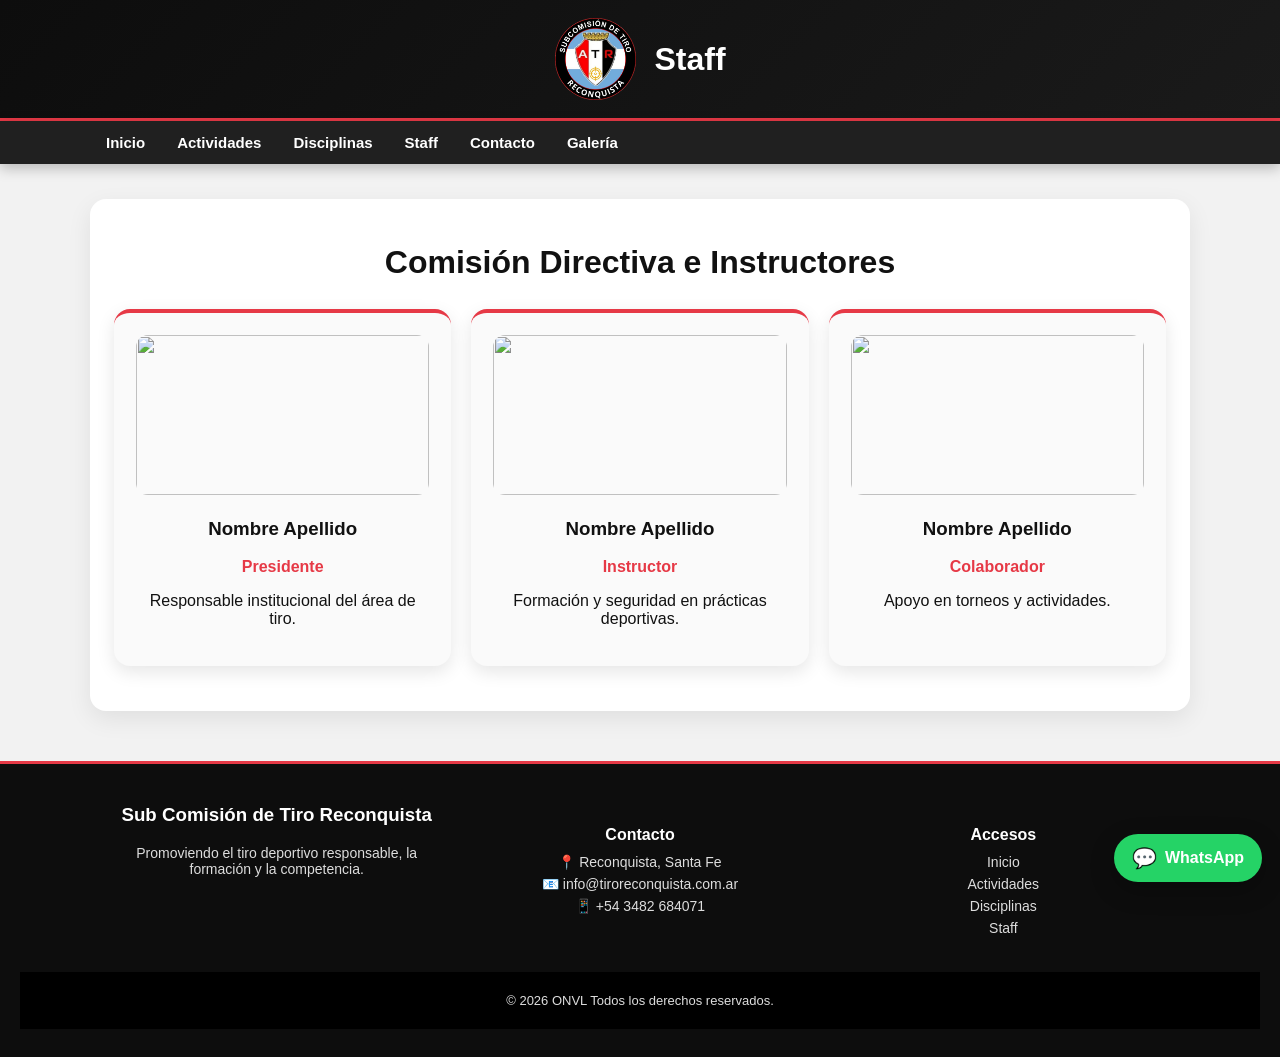
==== staff.html @ 41940e11 "Sitio institucional Tiro Reconquista" ====
<!DOCTYPE html>
<html lang="es">
<head>
  <meta charset="UTF-8">
  <title>Staff</title>
  <link rel="stylesheet" href="styles.css">
  <link rel="icon" href="/favicon.ico">
</head>

<body>

<header class="site-header">
  <div class="header-inner">
    <img src="img/logo.png" class="site-logo">
    <h1>Staff</h1>
  </div>
</header>

<nav class="main-nav">
  <div class="nav-container">
    <div class="nav-toggle" onclick="toggleMenu()">☰</div>

    <div class="nav-links" id="navLinks">
      <a href="index.html#inicio">Inicio</a>
      <a href="index.html#actividades">Actividades</a>
      <a href="disciplinas.html">Disciplinas</a>
      <a href="staff.html">Staff</a>
      <a href="index.html#contacto">Contacto</a>
      <a href="index.html#galeria">Galería</a>
    </div>
  </div>
</nav>

<section class="section">
  <h2>Comisión Directiva e Instructores</h2>

  <div class="cards-grid">

    <div class="card">
      <img src="img/staff1.jpg" class="staff-img">
      <h3>Nombre Apellido</h3>
      <p class="role">Presidente</p>
      <p>Responsable institucional del área de tiro.</p>
    </div>

    <div class="card">
      <img src="img/staff2.jpg" class="staff-img">
      <h3>Nombre Apellido</h3>
      <p class="role">Instructor</p>
      <p>Formación y seguridad en prácticas deportivas.</p>
    </div>

    <div class="card">
      <img src="img/staff3.jpg" class="staff-img">
      <h3>Nombre Apellido</h3>
      <p class="role">Colaborador</p>
      <p>Apoyo en torneos y actividades.</p>
    </div>

  </div>
</section>

<div id="footer"></div>
<script>
function toggleMenu() {
  const nav = document.getElementById("navLinks");
  nav.classList.toggle("active");
}
fetch("footer.html")
    .then(response => response.text())
    .then(html => {
      document.getElementById("footer").innerHTML = html;
    })
    .catch(error => {
      console.error("No se pudo cargar el footer:", error);
    });
</script>
    <a
        href="https://wa.me/543482684071?text=Hola,%20quiero%20información%20sobre%20el%20Tiro%20Reconquista"
        class="whatsapp-float"
        target="_blank"
        aria-label="Escribir por WhatsApp"
        >
        <span>WhatsApp</span>
    </a>
</body>
</html>
---- styles.css ----
/* =========================
   RESET / BASE
========================= */
* {
  box-sizing: border-box;
  scroll-behavior: smooth;
}

body {
  margin: 0;
  font-family: Arial, Helvetica, sans-serif;
  color: #111;
  background: #f2f2f2;
}

img {
  max-width: 100%;
}

a {
  color: inherit;
}

/* =========================
   HEADER / NAV
========================= */
.site-header {
  background: linear-gradient(135deg, #0d0d0d, #1a1a1a);
  color: white;
  padding: 18px 20px;
  border-bottom: 3px solid #e63946;
}

.header-inner {
  max-width: 1100px;
  margin: 0 auto;
  display: flex;
  align-items: center;
  justify-content: center;
  gap: 18px;
}

.site-logo {
  width: 82px;
  height: 82px;
  object-fit: contain;
}

.header-text h1 {
  margin: 0;
  font-size: 34px;
  letter-spacing: 1px;
}

.header-text p {
  margin: 6px 0 0;
  font-size: 16px;
  color: #ddd;
}

.main-nav {
  background: #202020;
  padding: 13px 12px;
  text-align: center;
  position: sticky;
  top: 0;
  z-index: 100;
  box-shadow: 0 4px 14px rgba(0,0,0,0.25);
}

.main-nav a {
  color: white;
  margin: 0 16px;
  text-decoration: none;
  font-weight: bold;
  font-size: 15px;
  position: relative;
}

.main-nav a::after {
  content: "";
  width: 0;
  height: 2px;
  background: #e63946;
  position: absolute;
  left: 0;
  bottom: -6px;
  transition: width 0.2s ease;
}

.main-nav a:hover::after {
  width: 100%;
}

/* =========================
   HERO / HOME
========================= */
.hero {
  min-height: 430px;
  background:
    linear-gradient(rgba(0, 0, 0, 0.62), rgba(0, 0, 0, 0.62)),
    url("img/torre.jpg") center top / cover no-repeat;
  color: white;
  display: flex;
  align-items: center;
  justify-content: center;
  text-align: center;
  padding: 40px 20px;
}

.hero h2 {
  font-size: 46px;
  margin: 0 0 12px;
  text-shadow: 0 3px 8px rgba(0,0,0,0.7);
}

.hero p {
  font-size: 21px;
  margin: 0 0 28px;
  text-shadow: 0 2px 6px rgba(0,0,0,0.7);
}

/* =========================
   BUTTONS
========================= */
.btn {
  display: inline-block;
  background: #e63946;
  color: white;
  padding: 13px 24px;
  border-radius: 8px;
  text-decoration: none;
  font-weight: bold;
  border: none;
  cursor: pointer;
}

.btn:hover {
  background: #c92f3b;
}

/* =========================
   SECTIONS
========================= */
.section {
  max-width: 1100px;
  margin: 35px auto;
  padding: 45px 24px;
  background: white;
  border-radius: 16px;
  text-align: center;
  box-shadow: 0 8px 24px rgba(0,0,0,0.08);
}

.section h2 {
  font-size: 32px;
  margin-top: 0;
}

.section-subtitle {
  color: #555;
  margin-bottom: 28px;
}

/* =========================
   SAFETY BANNER
========================= */
.banner {
  background: #151515;
  color: white;
  padding: 42px 20px;
  text-align: center;
  border-top: 4px solid #e63946;
  border-bottom: 4px solid #e63946;
}

.banner h2 {
  margin: 0 0 16px;
  font-size: 28px;
}

.banner p {
  max-width: 900px;
  margin: 0 auto;
  font-size: 18px;
  line-height: 1.7;
  color: #e6e6e6;
}

.banner strong {
  color: #ff4d5a;
}

/* =========================
   AGENDA / ACTIVIDADES
========================= */
.agenda-group {
  margin-top: 35px;
}

.agenda-title {
  font-size: 24px;
  margin-bottom: 18px;
}

.agenda-card {
  display: grid;
  grid-template-columns: 90px 170px 1fr;
  align-items: center;
  gap: 18px;
  max-width: 850px;
  margin: 0 auto 18px;
  padding: 16px;
  background: white;
  border-radius: 16px;
  text-align: left;
  cursor: pointer;
  border: 1px solid #eee;
  box-shadow: 0 8px 22px rgba(0,0,0,0.12);
  transition: transform 0.2s ease, box-shadow 0.2s ease;
}

.agenda-card:hover {
  transform: translateY(-3px);
  box-shadow: 0 12px 28px rgba(0,0,0,0.18);
}

.agenda-card.upcoming {
  border-left: 6px solid #198754;
}

.agenda-card.done {
  border-left: 6px solid #222;
}

.agenda-date {
  background: #111;
  color: white;
  border-radius: 14px;
  padding: 14px 8px;
  text-align: center;
}

.agenda-date span {
  display: block;
  font-size: 28px;
  font-weight: bold;
  line-height: 1;
}

.agenda-date small {
  display: block;
  margin-top: 6px;
  font-size: 13px;
  letter-spacing: 1px;
}

.agenda-card img {
  width: 170px;
  height: 120px;
  object-fit: cover;
  border-radius: 12px;
  background: #111;
}

.agenda-card.upcoming img {
  object-fit: contain;
}

.agenda-content h3 {
  margin: 10px 0 8px;
  font-size: 22px;
}

.agenda-content p {
  margin: 0;
  color: #555;
}

.event-badge {
  display: inline-block;
  background: #198754;
  color: white;
  padding: 5px 10px;
  border-radius: 999px;
  font-size: 13px;
  font-weight: bold;
}

.event-badge.done {
  background: #222;
}

.activity-detail {
  display: none;
  margin: 25px auto 0;
  padding: 25px;
  max-width: 900px;
  background: #fafafa;
  border-radius: 14px;
  border: 1px solid #eee;
}

.mini-gallery {
  display: grid;
  grid-template-columns: repeat(auto-fit, minmax(120px, 1fr));
  gap: 12px;
  margin-top: 18px;
}

.mini-gallery img {
  width: 100%;
  height: 110px;
  object-fit: cover;
  border-radius: 10px;
  cursor: pointer;
  transition: transform 0.2s ease;
}

.mini-gallery img:hover {
  transform: scale(1.04);
}

/* =========================
   CARDS / PÁGINAS INTERNAS
========================= */
.cards-grid {
  display: grid;
  grid-template-columns: repeat(auto-fit, minmax(220px, 1fr));
  gap: 20px;
  margin-top: 28px;
}

.card,
.info-card {
  background: #fafafa;
  border-radius: 16px;
  padding: 22px;
  text-align: center;
  box-shadow: 0 6px 18px rgba(0,0,0,0.10);
  border-top: 4px solid #e63946;
}

.card img,
.info-card img {
  width: 100%;
  height: 160px;
  object-fit: cover;
  border-radius: 12px;
}

.staff-img,
.staff-card img {
  width: 120px;
  height: 120px;
  border-radius: 50%;
  object-fit: cover;
}

.role,
.staff-role {
  color: #e63946;
  font-weight: bold;
}

/* =========================
   CONTACTO / MAPA
========================= */
.contact-box {
  font-size: 18px;
  line-height: 1.7;
}

.map-box {
  margin-top: 30px;
  overflow: hidden;
  border-radius: 14px;
  box-shadow: 0 6px 18px rgba(0,0,0,0.16);
}

/* =========================
   GALERÍA PRO
========================= */
.gallery-grid {
  display: grid;
  grid-template-columns: repeat(auto-fit, minmax(160px, 1fr));
  gap: 14px;
  margin-top: 28px;
}

.gallery-item {
  position: relative;
  overflow: hidden;
  border-radius: 16px;
  cursor: pointer;
  aspect-ratio: 1 / 1;
  box-shadow: 0 8px 20px rgba(0,0,0,0.18);
}

.gallery-item img {
  width: 100%;
  height: 100%;
  object-fit: cover;
  transition: transform 0.25s ease, filter 0.25s ease;
  user-select: none;
  -webkit-user-drag: none;
}

.gallery-item:hover img {
  transform: scale(1.08);
  filter: brightness(0.75);
}

.gallery-item::after {
  content: "Ver foto";
  position: absolute;
  inset: 0;
  display: grid;
  place-items: center;
  color: white;
  font-weight: bold;
  opacity: 0;
  transition: opacity 0.25s ease;
}

.gallery-item:hover::after {
  opacity: 1;
}

/* =========================
   MODAL / LIGHTBOX
========================= */
.image-modal {
  display: none;
  position: fixed;
  z-index: 9999;
  inset: 0;
  background: rgba(0,0,0,0.92);
  align-items: center;
  justify-content: center;
  padding: 20px;
}

.image-modal img {
  max-width: 92vw;
  max-height: 88vh;
  width: auto;
  height: auto;
  object-fit: contain;
  border-radius: 10px;
  box-shadow: 0 10px 35px rgba(0,0,0,0.6);
  user-select: none;
  -webkit-user-drag: none;
}

.modal-close {
  position: fixed;
  top: 20px;
  right: 28px;
  color: white;
  font-size: 42px;
  cursor: pointer;
  z-index: 10000;
}

.modal-btn {
  position: fixed;
  top: 50%;
  transform: translateY(-50%);
  background: rgba(255,255,255,0.18);
  color: white;
  border: none;
  font-size: 42px;
  padding: 10px 18px;
  cursor: pointer;
  border-radius: 8px;
  z-index: 10000;
}

.modal-btn.prev {
  left: 24px;
}

.modal-btn.next {
  right: 24px;
}

.modal-btn:hover {
  background: rgba(255,255,255,0.28);
}

/* =========================
   FOOTER
========================= */
footer {
  background: #111;
  color: white;
  text-align: center;
  padding: 28px 20px;
  margin-top: 40px;
  border-top: 4px solid #e63946;
}

footer p {
  margin: 6px 0;
  color: #ddd;
}

/* =========================
   RESPONSIVE
========================= */
@media (max-width: 700px) {
  .header-inner {
    flex-direction: column;
    text-align: center;
    gap: 10px;
  }

  .site-logo {
    width: 70px;
    height: 70px;
  }

  .header-text h1 {
    font-size: 24px;
  }

  .header-text p {
    font-size: 14px;
  }

  .main-nav a {
    display: inline-block;
    margin: 7px 9px;
  }

  .hero {
    min-height: 380px;
  }

  .hero h2 {
    font-size: 34px;
  }

  .hero p {
    font-size: 17px;
  }

  .banner h2 {
    font-size: 24px;
  }

  .banner p {
    font-size: 16px;
  }

  .section {
    margin: 20px 12px;
    padding: 32px 18px;
  }

  .agenda-card {
    grid-template-columns: 1fr;
    text-align: center;
  }

  .agenda-date {
    max-width: 120px;
    margin: 0 auto;
  }

  .agenda-card img {
    width: 100%;
    height: 220px;
  }

  .gallery-grid {
    grid-template-columns: repeat(2, 1fr);
    gap: 10px;
  }

  .image-modal {
    padding: 12px;
  }

  .image-modal img {
    max-width: 96vw;
    max-height: 82vh;
  }

  .modal-close {
    top: 12px;
    right: 18px;
    font-size: 38px;
  }

  .modal-btn {
    font-size: 34px;
    padding: 8px 12px;
  }

  .modal-btn.prev {
    left: 8px;
  }

  .modal-btn.next {
    right: 8px;
  }
}

.nav-container {
  max-width: 1100px;
  margin: 0 auto;
  display: flex;
  justify-content: space-between;
  align-items: center;
}

.nav-toggle {
  display: none;
  font-size: 28px;
  color: white;
  cursor: pointer;
}

.nav-links {
  display: flex;
  justify-content: center;
  flex-wrap: wrap;
}

/* MOBILE */
@media (max-width: 700px) {

  .nav-toggle {
    display: block;
  }

  .nav-links {
    display: none;
    flex-direction: column;
    background: #202020;
    width: 100%;
    margin-top: 10px;
    border-radius: 10px;
    overflow: hidden;
  }

  .nav-links a {
    padding: 12px;
    border-top: 1px solid #333;
  }

  .nav-links.active {
    display: flex;
  }
}
/* ANIMACIONES SCROLL */
.fade-in {
  opacity: 0;
  transform: translateY(30px);
  transition: all 0.6s ease;
}

.fade-in.visible {
  opacity: 1;
  transform: translateY(0);
}

.about-grid {
  display: grid;
  grid-template-columns: repeat(auto-fit, minmax(220px, 1fr));
  gap: 20px;
  margin-top: 30px;
}

.about-item {
  background: #fafafa;
  border-radius: 14px;
  padding: 20px;
  text-align: center;
  box-shadow: 0 6px 18px rgba(0,0,0,0.1);
  border-top: 4px solid #e63946;
  transition: transform 0.2s ease;
}

.about-item:hover {
  transform: translateY(-4px);
}

.about-item h3 {
  margin-top: 0;
  font-size: 20px;
}

/* FOOTER PRO */
.footer-pro {
  background: #0d0d0d;
  color: #ddd;
  padding-top: 40px;
  margin-top: 50px;
  border-top: 3px solid #e63946;
}

.footer-container {
  max-width: 1100px;
  margin: auto;
  display: grid;
  grid-template-columns: repeat(auto-fit, minmax(220px, 1fr));
  gap: 30px;
  padding: 0 20px 30px;
}

.footer-col h3 {
  margin-top: 0;
  color: white;
}

.footer-col h4 {
  margin-bottom: 10px;
  color: white;
}

.footer-col p {
  margin: 6px 0;
  font-size: 14px;
}

.footer-col a {
  color: #ddd;
  text-decoration: none;
  transition: color 0.2s ease;
}

.footer-col a:hover {
  color: #e63946;
}

.footer-bottom {
  text-align: center;
  padding: 15px;
  background: #000;
  font-size: 13px;
  color: #aaa;
}

/* WHATSAPP FLOAT */
.whatsapp-float {
  position: fixed;
  right: 18px;
  bottom: 18px;
  z-index: 9999;
  background: #25d366;
  color: white;
  padding: 12px 18px;
  border-radius: 999px;
  text-decoration: none;
  font-weight: bold;
  font-size: 16px;
  box-shadow: 0 8px 24px rgba(0,0,0,0.28);
  display: flex;
  align-items: center;
  gap: 8px;
}

.whatsapp-float::before {
  content: "💬";
  font-size: 20px;
}

.whatsapp-float:hover {
  background: #1ebe5d;
  transform: translateY(-2px);
}

@media (max-width: 700px) {
  .whatsapp-float {
    right: 14px;
    bottom: 14px;
    padding: 11px 15px;
    font-size: 14px;
  }
}
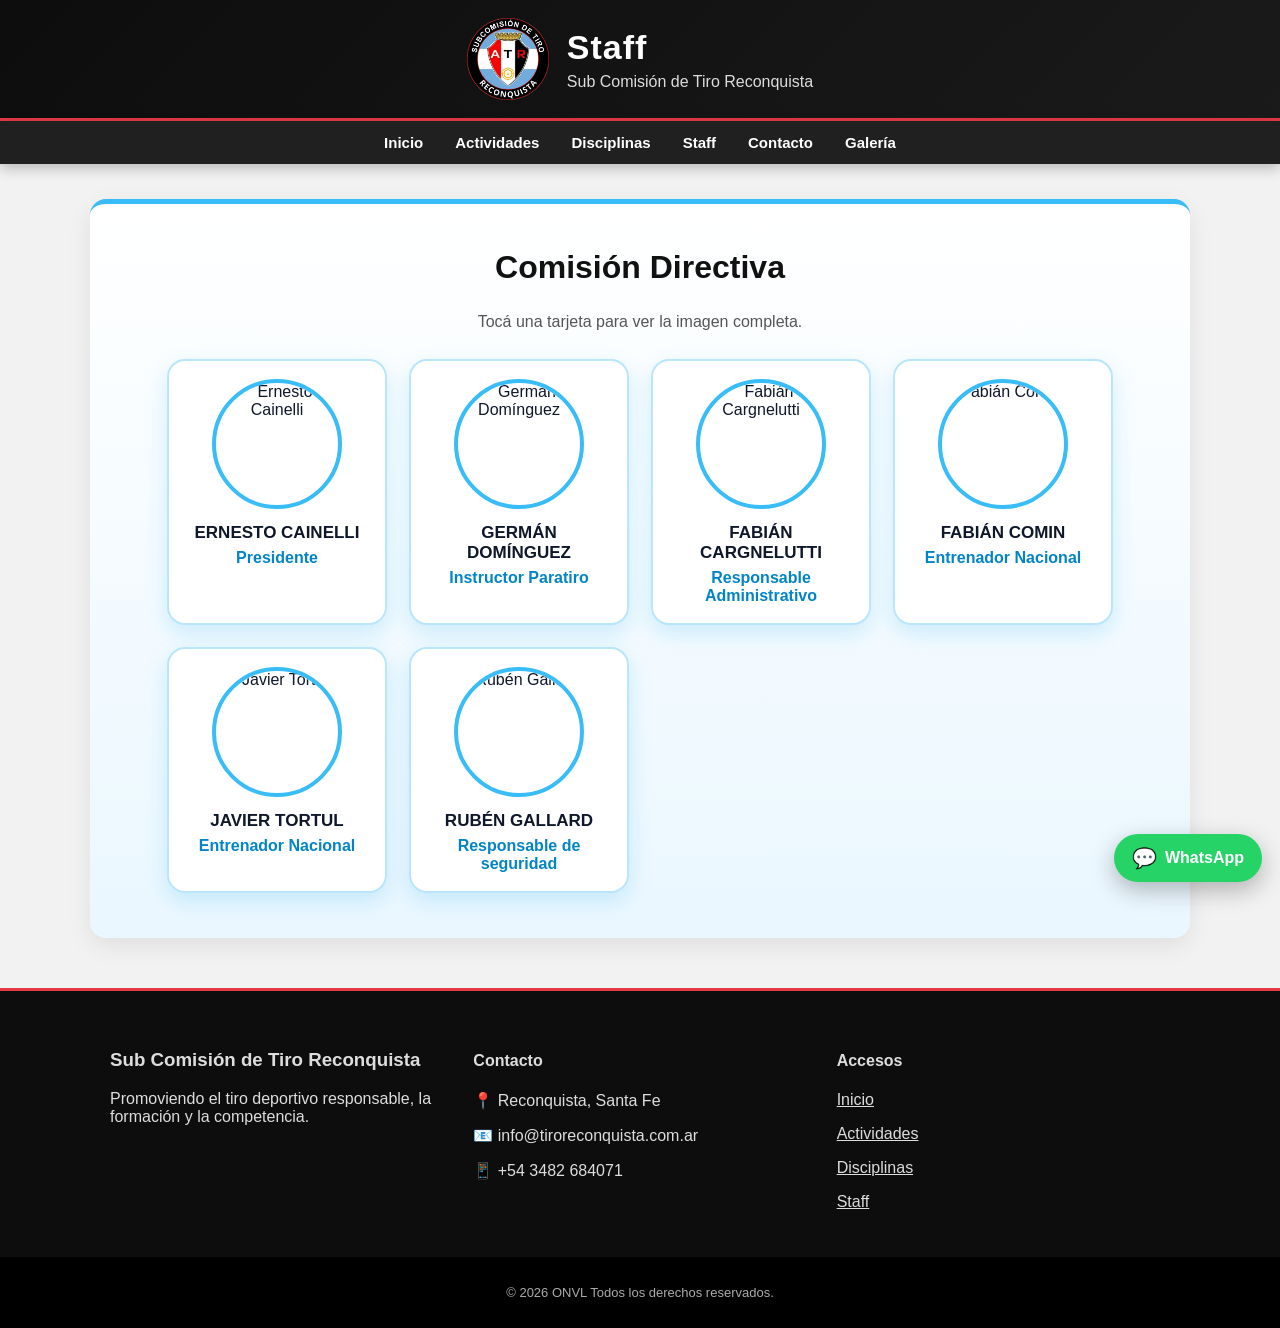
==== commit 87d9a47d: "agregado el staff" ====
--- a/staff.html
+++ b/staff.html
@@ -2,17 +2,24 @@
 <html lang="es">
 <head>
   <meta charset="UTF-8">
-  <title>Staff</title>
+  <meta name="viewport" content="width=device-width, initial-scale=1.0">
+
+  <title>Staff | Tiro Reconquista</title>
+
   <link rel="stylesheet" href="styles.css">
-  <link rel="icon" href="/favicon.ico">
+  <link rel="icon" href="favicon.ico">
 </head>
 
 <body>
 
 <header class="site-header">
   <div class="header-inner">
-    <img src="img/logo.png" class="site-logo">
-    <h1>Staff</h1>
+    <img src="img/logo.png" alt="Logo Sub Comisión de Tiro Reconquista" class="site-logo">
+
+    <div class="header-text">
+      <h1>Staff</h1>
+      <p>Sub Comisión de Tiro Reconquista</p>
+    </div>
   </div>
 </header>
 
@@ -22,7 +29,7 @@
 
     <div class="nav-links" id="navLinks">
       <a href="index.html#inicio">Inicio</a>
-      <a href="index.html#actividades">Actividades</a>
+      <a href="actividades.html">Actividades</a>
       <a href="disciplinas.html">Disciplinas</a>
       <a href="staff.html">Staff</a>
       <a href="index.html#contacto">Contacto</a>
@@ -31,42 +38,135 @@
   </div>
 </nav>
 
-<section class="section">
-  <h2>Comisión Directiva e Instructores</h2>
+<section class="section fade-in staff-section">
+  <h2>Comisión Directiva</h2>
 
-  <div class="cards-grid">
+  <p class="section-subtitle">
+    Tocá una tarjeta para ver la imagen completa.
+  </p>
 
-    <div class="card">
-      <img src="img/staff1.jpg" class="staff-img">
-      <h3>Nombre Apellido</h3>
+  <div class="staff-grid">
+
+    <div class="staff-person-card" onclick="openModal(staffImages, 0)">
+      <img src="img/comision/ernestocainelli.png" alt="Ernesto Cainelli">
+      <h3>ERNESTO CAINELLI</h3>
       <p class="role">Presidente</p>
-      <p>Responsable institucional del área de tiro.</p>
     </div>
 
-    <div class="card">
-      <img src="img/staff2.jpg" class="staff-img">
-      <h3>Nombre Apellido</h3>
-      <p class="role">Instructor</p>
-      <p>Formación y seguridad en prácticas deportivas.</p>
+    <div class="staff-person-card" onclick="openModal(staffImages, 1)">
+      <img src="img/comision/dominguezgermanc.png" alt="Germán Domínguez">
+      <h3>GERMÁN DOMÍNGUEZ</h3>
+      <p class="role">Instructor Paratiro</p>
     </div>
 
-    <div class="card">
-      <img src="img/staff3.jpg" class="staff-img">
-      <h3>Nombre Apellido</h3>
-      <p class="role">Colaborador</p>
-      <p>Apoyo en torneos y actividades.</p>
+    <div class="staff-person-card" onclick="openModal(staffImages, 2)">
+      <img src="img/comision/fabiancargnelutti.png" alt="Fabián Cargnelutti">
+      <h3>FABIÁN CARGNELUTTI</h3>
+      <p class="role">Responsable Administrativo</p>
+    </div>
+
+    <div class="staff-person-card" onclick="openModal(staffImages, 3)">
+      <img src="img/comision/fabiancominc.png" alt="Fabián Comin">
+      <h3>FABIÁN COMIN</h3>
+      <p class="role">Entrenador Nacional</p>
+    </div>
+
+    <div class="staff-person-card" onclick="openModal(staffImages, 4)">
+      <img src="img/comision/javiertortul.png" alt="Javier Tortul">
+      <h3>JAVIER TORTUL</h3>
+      <p class="role">Entrenador Nacional</p>
+    </div>
+
+    <div class="staff-person-card" onclick="openModal(staffImages, 5)">
+      <img src="img/comision/rubengallard.png" alt="Rubén Gallard">
+      <h3>RUBÉN GALLARD</h3>
+      <p class="role">Responsable de seguridad</p>
     </div>
 
   </div>
 </section>
 
+<div id="imageModal" class="image-modal">
+  <span class="modal-close" onclick="closeModal()">&times;</span>
+  <button class="modal-btn prev" onclick="changeModalImage(-1)">‹</button>
+  <img id="modalImage" alt="Imagen ampliada">
+  <button class="modal-btn next" onclick="changeModalImage(1)">›</button>
+</div>
+
 <div id="footer"></div>
+
+<a
+  href="https://wa.me/543482684071?text=Hola,%20quiero%20información%20sobre%20el%20Tiro%20Reconquista"
+  class="whatsapp-float"
+  target="_blank"
+  aria-label="Escribir por WhatsApp"
+>
+  <span>WhatsApp</span>
+</a>
+
 <script>
-function toggleMenu() {
-  const nav = document.getElementById("navLinks");
-  nav.classList.toggle("active");
-}
-fetch("footer.html")
+  const staffImages = [
+    "img/comision/ernestocainelli.png",
+    "img/comision/dominguezgermanc.png",
+    "img/comision/fabiancargnelutti.png",
+    "img/comision/fabiancominc.png",
+    "img/comision/javiertortul.png",
+    "img/comision/rubengallard.png"
+  ];
+
+  let activeImages = [];
+  let currentImageIndex = 0;
+
+  function toggleMenu() {
+    document.getElementById("navLinks").classList.toggle("active");
+  }
+
+  function openModal(images, index) {
+    activeImages = images;
+    currentImageIndex = index;
+
+    const modal = document.getElementById("imageModal");
+    const modalImage = document.getElementById("modalImage");
+
+    modalImage.src = activeImages[currentImageIndex];
+    modal.style.display = "flex";
+  }
+
+  function closeModal() {
+    document.getElementById("imageModal").style.display = "none";
+  }
+
+  function changeModalImage(direction) {
+    currentImageIndex += direction;
+
+    if (currentImageIndex < 0) {
+      currentImageIndex = activeImages.length - 1;
+    }
+
+    if (currentImageIndex >= activeImages.length) {
+      currentImageIndex = 0;
+    }
+
+    document.getElementById("modalImage").src = activeImages[currentImageIndex];
+  }
+
+  document.addEventListener("keydown", function(event) {
+    const modal = document.getElementById("imageModal");
+
+    if (modal.style.display === "flex") {
+      if (event.key === "Escape") closeModal();
+      if (event.key === "ArrowLeft") changeModalImage(-1);
+      if (event.key === "ArrowRight") changeModalImage(1);
+    }
+  });
+
+  document.getElementById("imageModal").addEventListener("click", function(event) {
+    if (event.target.id === "imageModal") {
+      closeModal();
+    }
+  });
+
+  fetch("footer.html")
     .then(response => response.text())
     .then(html => {
       document.getElementById("footer").innerHTML = html;
@@ -75,13 +175,6 @@
       console.error("No se pudo cargar el footer:", error);
     });
 </script>
-    <a
-        href="https://wa.me/543482684071?text=Hola,%20quiero%20información%20sobre%20el%20Tiro%20Reconquista"
-        class="whatsapp-float"
-        target="_blank"
-        aria-label="Escribir por WhatsApp"
-        >
-        <span>WhatsApp</span>
-    </a>
+
 </body>
 </html>
--- a/styles.css
+++ b/styles.css
@@ -15,6 +15,7 @@
 
 img {
   max-width: 100%;
+  display: block;
 }
 
 a {
@@ -61,11 +62,31 @@
 .main-nav {
   background: #202020;
   padding: 13px 12px;
-  text-align: center;
   position: sticky;
   top: 0;
   z-index: 100;
   box-shadow: 0 4px 14px rgba(0,0,0,0.25);
+}
+
+.nav-container {
+  max-width: 1100px;
+  margin: 0 auto;
+  display: flex;
+  justify-content: center;
+  align-items: center;
+}
+
+.nav-toggle {
+  display: none;
+  font-size: 28px;
+  color: white;
+  cursor: pointer;
+}
+
+.nav-links {
+  display: flex;
+  justify-content: center;
+  flex-wrap: wrap;
 }
 
 .main-nav a {
@@ -93,7 +114,7 @@
 }
 
 /* =========================
-   HERO / HOME
+   HERO
 ========================= */
 .hero {
   min-height: 430px;
@@ -121,7 +142,7 @@
 }
 
 /* =========================
-   BUTTONS
+   BUTTONS / SECTIONS
 ========================= */
 .btn {
   display: inline-block;
@@ -131,17 +152,12 @@
   border-radius: 8px;
   text-decoration: none;
   font-weight: bold;
-  border: none;
-  cursor: pointer;
 }
 
 .btn:hover {
   background: #c92f3b;
 }
 
-/* =========================
-   SECTIONS
-========================= */
 .section {
   max-width: 1100px;
   margin: 35px auto;
@@ -163,7 +179,20 @@
 }
 
 /* =========================
-   SAFETY BANNER
+   ANIMACIONES
+========================= */
+.fade-in {
+  opacity: 1;
+  transform: none;
+}
+
+.fade-in.visible {
+  opacity: 1;
+  transform: translateY(0);
+}
+
+/* =========================
+   BANNER
 ========================= */
 .banner {
   background: #151515;
@@ -172,11 +201,6 @@
   text-align: center;
   border-top: 4px solid #e63946;
   border-bottom: 4px solid #e63946;
-}
-
-.banner h2 {
-  margin: 0 0 16px;
-  font-size: 28px;
 }
 
 .banner p {
@@ -184,15 +208,31 @@
   margin: 0 auto;
   font-size: 18px;
   line-height: 1.7;
-  color: #e6e6e6;
-}
-
-.banner strong {
-  color: #ff4d5a;
-}
-
-/* =========================
-   AGENDA / ACTIVIDADES
+}
+
+/* =========================
+   ABOUT
+========================= */
+.about-grid,
+.cards-grid {
+  display: grid;
+  grid-template-columns: repeat(auto-fit, minmax(220px, 1fr));
+  gap: 20px;
+  margin-top: 30px;
+}
+
+.about-item,
+.info-card {
+  background: #fafafa;
+  border-radius: 14px;
+  padding: 20px;
+  text-align: center;
+  box-shadow: 0 6px 18px rgba(0,0,0,0.1);
+  border-top: 4px solid #e63946;
+}
+
+/* =========================
+   ACTIVIDADES
 ========================= */
 .agenda-group {
   margin-top: 35px;
@@ -217,20 +257,14 @@
   cursor: pointer;
   border: 1px solid #eee;
   box-shadow: 0 8px 22px rgba(0,0,0,0.12);
-  transition: transform 0.2s ease, box-shadow 0.2s ease;
-}
-
-.agenda-card:hover {
-  transform: translateY(-3px);
-  box-shadow: 0 12px 28px rgba(0,0,0,0.18);
+}
+
+.agenda-card.done {
+  border-left: 6px solid #222;
 }
 
 .agenda-card.upcoming {
   border-left: 6px solid #198754;
-}
-
-.agenda-card.done {
-  border-left: 6px solid #222;
 }
 
 .agenda-date {
@@ -245,14 +279,12 @@
   display: block;
   font-size: 28px;
   font-weight: bold;
-  line-height: 1;
 }
 
 .agenda-date small {
   display: block;
   margin-top: 6px;
   font-size: 13px;
-  letter-spacing: 1px;
 }
 
 .agenda-card img {
@@ -260,11 +292,6 @@
   height: 120px;
   object-fit: cover;
   border-radius: 12px;
-  background: #111;
-}
-
-.agenda-card.upcoming img {
-  object-fit: contain;
 }
 
 .agenda-content h3 {
@@ -291,76 +318,109 @@
   background: #222;
 }
 
-.activity-detail {
-  display: none;
-  margin: 25px auto 0;
-  padding: 25px;
-  max-width: 900px;
-  background: #fafafa;
+/* =========================
+   DESTACADOS
+========================= */
+.grid {
+  display: grid;
+  grid-template-columns: repeat(auto-fit, minmax(170px, 200px));
+  gap: 20px;
+  justify-content: center;
+}
+
+.card {
+  background: #111;
+  color: white;
   border-radius: 14px;
-  border: 1px solid #eee;
-}
-
-.mini-gallery {
-  display: grid;
-  grid-template-columns: repeat(auto-fit, minmax(120px, 1fr));
-  gap: 12px;
-  margin-top: 18px;
-}
-
-.mini-gallery img {
+  padding: 14px;
+  cursor: pointer;
+  box-shadow: 0 8px 20px rgba(0,0,0,0.18);
+}
+
+.card img {
   width: 100%;
-  height: 110px;
+  height: 170px;
   object-fit: cover;
   border-radius: 10px;
-  cursor: pointer;
-  transition: transform 0.2s ease;
-}
-
-.mini-gallery img:hover {
-  transform: scale(1.04);
-}
-
-/* =========================
-   CARDS / PÁGINAS INTERNAS
-========================= */
-.cards-grid {
+}
+
+.card h3 {
+  font-size: 16px;
+  margin: 14px 0 8px;
+}
+
+.card p {
+  margin: 0 0 8px;
+}
+
+/* =========================
+   NOTICIAS
+========================= */
+.news-grid {
   display: grid;
-  grid-template-columns: repeat(auto-fit, minmax(220px, 1fr));
-  gap: 20px;
+  gap: 30px;
+}
+
+.news-card {
+  background: #fff;
+  border-radius: 14px;
+  padding: 25px;
+  text-align: center;
+  box-shadow: 0 8px 24px rgba(0,0,0,0.08);
+}
+
+.news-card-featured {
+  max-width: 900px;
+  margin: 0 auto;
+}
+
+.news-flyer {
+  width: 100%;
+  max-width: 850px;
+  margin: 20px auto 0;
+  border-radius: 12px;
+  cursor: pointer;
+}
+
+.news-gallery {
+  display: flex;
+  gap: 10px;
+  justify-content: center;
+  flex-wrap: wrap;
+  margin: 15px 0;
+}
+
+.news-gallery img {
+  width: 90px;
+  height: 70px;
+  object-fit: cover;
+  border-radius: 8px;
+  cursor: pointer;
+}
+
+/* =========================
+   GALERÍA CORREGIDA
+========================= */
+.gallery-grid {
+  display: grid;
+  grid-template-columns: repeat(auto-fit, minmax(180px, 1fr));
+  gap: 18px;
   margin-top: 28px;
 }
 
-.card,
-.info-card {
-  background: #fafafa;
-  border-radius: 16px;
-  padding: 22px;
-  text-align: center;
-  box-shadow: 0 6px 18px rgba(0,0,0,0.10);
-  border-top: 4px solid #e63946;
-}
-
-.card img,
-.info-card img {
+.gallery-grid img {
   width: 100%;
-  height: 160px;
+  height: 150px;
   object-fit: cover;
   border-radius: 12px;
-}
-
-.staff-img,
-.staff-card img {
-  width: 120px;
-  height: 120px;
-  border-radius: 50%;
-  object-fit: cover;
-}
-
-.role,
-.staff-role {
-  color: #e63946;
-  font-weight: bold;
+  cursor: pointer;
+  box-shadow: 0 8px 20px rgba(0,0,0,0.16);
+  transition: transform 0.2s ease, filter 0.2s ease;
+}
+
+.gallery-grid img:hover {
+  transform: scale(1.03);
+  filter: brightness(0.85);
 }
 
 /* =========================
@@ -375,60 +435,10 @@
   margin-top: 30px;
   overflow: hidden;
   border-radius: 14px;
-  box-shadow: 0 6px 18px rgba(0,0,0,0.16);
-}
-
-/* =========================
-   GALERÍA PRO
-========================= */
-.gallery-grid {
-  display: grid;
-  grid-template-columns: repeat(auto-fit, minmax(160px, 1fr));
-  gap: 14px;
-  margin-top: 28px;
-}
-
-.gallery-item {
-  position: relative;
-  overflow: hidden;
-  border-radius: 16px;
-  cursor: pointer;
-  aspect-ratio: 1 / 1;
-  box-shadow: 0 8px 20px rgba(0,0,0,0.18);
-}
-
-.gallery-item img {
-  width: 100%;
-  height: 100%;
-  object-fit: cover;
-  transition: transform 0.25s ease, filter 0.25s ease;
-  user-select: none;
-  -webkit-user-drag: none;
-}
-
-.gallery-item:hover img {
-  transform: scale(1.08);
-  filter: brightness(0.75);
-}
-
-.gallery-item::after {
-  content: "Ver foto";
-  position: absolute;
-  inset: 0;
-  display: grid;
-  place-items: center;
-  color: white;
-  font-weight: bold;
-  opacity: 0;
-  transition: opacity 0.25s ease;
-}
-
-.gallery-item:hover::after {
-  opacity: 1;
-}
-
-/* =========================
-   MODAL / LIGHTBOX
+}
+
+/* =========================
+   MODAL
 ========================= */
 .image-modal {
   display: none;
@@ -448,9 +458,6 @@
   height: auto;
   object-fit: contain;
   border-radius: 10px;
-  box-shadow: 0 10px 35px rgba(0,0,0,0.6);
-  user-select: none;
-  -webkit-user-drag: none;
 }
 
 .modal-close {
@@ -485,215 +492,10 @@
   right: 24px;
 }
 
-.modal-btn:hover {
-  background: rgba(255,255,255,0.28);
-}
-
 /* =========================
    FOOTER
 ========================= */
-footer {
-  background: #111;
-  color: white;
-  text-align: center;
-  padding: 28px 20px;
-  margin-top: 40px;
-  border-top: 4px solid #e63946;
-}
-
-footer p {
-  margin: 6px 0;
-  color: #ddd;
-}
-
-/* =========================
-   RESPONSIVE
-========================= */
-@media (max-width: 700px) {
-  .header-inner {
-    flex-direction: column;
-    text-align: center;
-    gap: 10px;
-  }
-
-  .site-logo {
-    width: 70px;
-    height: 70px;
-  }
-
-  .header-text h1 {
-    font-size: 24px;
-  }
-
-  .header-text p {
-    font-size: 14px;
-  }
-
-  .main-nav a {
-    display: inline-block;
-    margin: 7px 9px;
-  }
-
-  .hero {
-    min-height: 380px;
-  }
-
-  .hero h2 {
-    font-size: 34px;
-  }
-
-  .hero p {
-    font-size: 17px;
-  }
-
-  .banner h2 {
-    font-size: 24px;
-  }
-
-  .banner p {
-    font-size: 16px;
-  }
-
-  .section {
-    margin: 20px 12px;
-    padding: 32px 18px;
-  }
-
-  .agenda-card {
-    grid-template-columns: 1fr;
-    text-align: center;
-  }
-
-  .agenda-date {
-    max-width: 120px;
-    margin: 0 auto;
-  }
-
-  .agenda-card img {
-    width: 100%;
-    height: 220px;
-  }
-
-  .gallery-grid {
-    grid-template-columns: repeat(2, 1fr);
-    gap: 10px;
-  }
-
-  .image-modal {
-    padding: 12px;
-  }
-
-  .image-modal img {
-    max-width: 96vw;
-    max-height: 82vh;
-  }
-
-  .modal-close {
-    top: 12px;
-    right: 18px;
-    font-size: 38px;
-  }
-
-  .modal-btn {
-    font-size: 34px;
-    padding: 8px 12px;
-  }
-
-  .modal-btn.prev {
-    left: 8px;
-  }
-
-  .modal-btn.next {
-    right: 8px;
-  }
-}
-
-.nav-container {
-  max-width: 1100px;
-  margin: 0 auto;
-  display: flex;
-  justify-content: space-between;
-  align-items: center;
-}
-
-.nav-toggle {
-  display: none;
-  font-size: 28px;
-  color: white;
-  cursor: pointer;
-}
-
-.nav-links {
-  display: flex;
-  justify-content: center;
-  flex-wrap: wrap;
-}
-
-/* MOBILE */
-@media (max-width: 700px) {
-
-  .nav-toggle {
-    display: block;
-  }
-
-  .nav-links {
-    display: none;
-    flex-direction: column;
-    background: #202020;
-    width: 100%;
-    margin-top: 10px;
-    border-radius: 10px;
-    overflow: hidden;
-  }
-
-  .nav-links a {
-    padding: 12px;
-    border-top: 1px solid #333;
-  }
-
-  .nav-links.active {
-    display: flex;
-  }
-}
-/* ANIMACIONES SCROLL */
-.fade-in {
-  opacity: 0;
-  transform: translateY(30px);
-  transition: all 0.6s ease;
-}
-
-.fade-in.visible {
-  opacity: 1;
-  transform: translateY(0);
-}
-
-.about-grid {
-  display: grid;
-  grid-template-columns: repeat(auto-fit, minmax(220px, 1fr));
-  gap: 20px;
-  margin-top: 30px;
-}
-
-.about-item {
-  background: #fafafa;
-  border-radius: 14px;
-  padding: 20px;
-  text-align: center;
-  box-shadow: 0 6px 18px rgba(0,0,0,0.1);
-  border-top: 4px solid #e63946;
-  transition: transform 0.2s ease;
-}
-
-.about-item:hover {
-  transform: translateY(-4px);
-}
-
-.about-item h3 {
-  margin-top: 0;
-  font-size: 20px;
-}
-
-/* FOOTER PRO */
+footer,
 .footer-pro {
   background: #0d0d0d;
   color: #ddd;
@@ -711,31 +513,6 @@
   padding: 0 20px 30px;
 }
 
-.footer-col h3 {
-  margin-top: 0;
-  color: white;
-}
-
-.footer-col h4 {
-  margin-bottom: 10px;
-  color: white;
-}
-
-.footer-col p {
-  margin: 6px 0;
-  font-size: 14px;
-}
-
-.footer-col a {
-  color: #ddd;
-  text-decoration: none;
-  transition: color 0.2s ease;
-}
-
-.footer-col a:hover {
-  color: #e63946;
-}
-
 .footer-bottom {
   text-align: center;
   padding: 15px;
@@ -744,7 +521,9 @@
   color: #aaa;
 }
 
-/* WHATSAPP FLOAT */
+/* =========================
+   WHATSAPP FLOAT
+========================= */
 .whatsapp-float {
   position: fixed;
   right: 18px;
@@ -768,16 +547,177 @@
   font-size: 20px;
 }
 
-.whatsapp-float:hover {
-  background: #1ebe5d;
-  transform: translateY(-2px);
-}
-
+/* =========================
+   RESPONSIVE
+========================= */
 @media (max-width: 700px) {
+  .header-inner {
+    flex-direction: column;
+    text-align: center;
+  }
+
+  .site-logo {
+    width: 70px;
+    height: 70px;
+  }
+
+  .header-text h1 {
+    font-size: 24px;
+  }
+
+  .hero {
+    min-height: 380px;
+  }
+
+  .hero h2 {
+    font-size: 34px;
+  }
+
+  .section {
+    margin: 20px 12px;
+    padding: 32px 18px;
+  }
+
+  .nav-container {
+    justify-content: space-between;
+  }
+
+  .nav-toggle {
+    display: block;
+  }
+
+  .nav-links {
+    display: none;
+    flex-direction: column;
+    background: #202020;
+    width: 100%;
+    margin-top: 10px;
+    border-radius: 10px;
+    overflow: hidden;
+  }
+
+  .nav-links.active {
+    display: flex;
+  }
+
+  .nav-links a {
+    padding: 12px;
+    border-top: 1px solid #333;
+  }
+
+  .agenda-card {
+    grid-template-columns: 1fr;
+    text-align: center;
+  }
+
+  .agenda-card img {
+    width: 100%;
+    height: 220px;
+  }
+
+  .gallery-grid {
+    grid-template-columns: repeat(2, 1fr);
+    gap: 10px;
+  }
+
+  .gallery-grid img {
+    height: 120px;
+  }
+
+  .modal-btn {
+    font-size: 34px;
+    padding: 8px 12px;
+  }
+
+  .modal-btn.prev {
+    left: 8px;
+  }
+
+  .modal-btn.next {
+    right: 8px;
+  }
+
   .whatsapp-float {
     right: 14px;
     bottom: 14px;
     padding: 11px 15px;
     font-size: 14px;
   }
+}
+
+/* =========================
+   STAFF / COMISIÓN
+========================= */
+.staff-section {
+  background: linear-gradient(180deg, #ffffff, #eaf7ff);
+  border-top: 5px solid #38bdf8;
+}
+
+.staff-grid {
+  display: grid;
+  grid-template-columns: repeat(auto-fit, minmax(190px, 220px));
+  gap: 22px;
+  justify-content: center;
+}
+
+.staff-person-card {
+  background: #ffffff;
+  color: #0f172a;
+  border-radius: 18px;
+  padding: 18px;
+  text-align: center;
+  border: 2px solid #bae6fd;
+  box-shadow: 0 8px 22px rgba(14, 165, 233, 0.18);
+  cursor: pointer;
+  transition: transform 0.2s ease, box-shadow 0.2s ease;
+}
+
+.staff-person-card:hover {
+  transform: translateY(-4px);
+  box-shadow: 0 12px 28px rgba(14, 165, 233, 0.28);
+}
+
+.staff-person-card img {
+  width: 130px;
+  height: 130px;
+  object-fit: cover;
+  object-position: center top;
+  border-radius: 50%;
+  margin: 0 auto 14px;
+  border: 4px solid #38bdf8;
+}
+
+.staff-person-card h3 {
+  margin: 8px 0 6px;
+  font-size: 17px;
+}
+
+.staff-person-card .role {
+  color: #0284c7;
+  font-weight: bold;
+  margin: 0;
+}
+
+@media (max-width: 700px) {
+  .staff-grid {
+    grid-template-columns: repeat(2, 1fr);
+    gap: 14px;
+  }
+
+  .staff-person-card {
+    padding: 14px;
+  }
+
+  .staff-person-card img {
+    width: 110px;
+    height: 110px;
+  }
+
+  .staff-person-card h3 {
+    font-size: 14px;
+  }
+
+  .staff-person-card .role {
+    font-size: 13px;
+  }
 }
